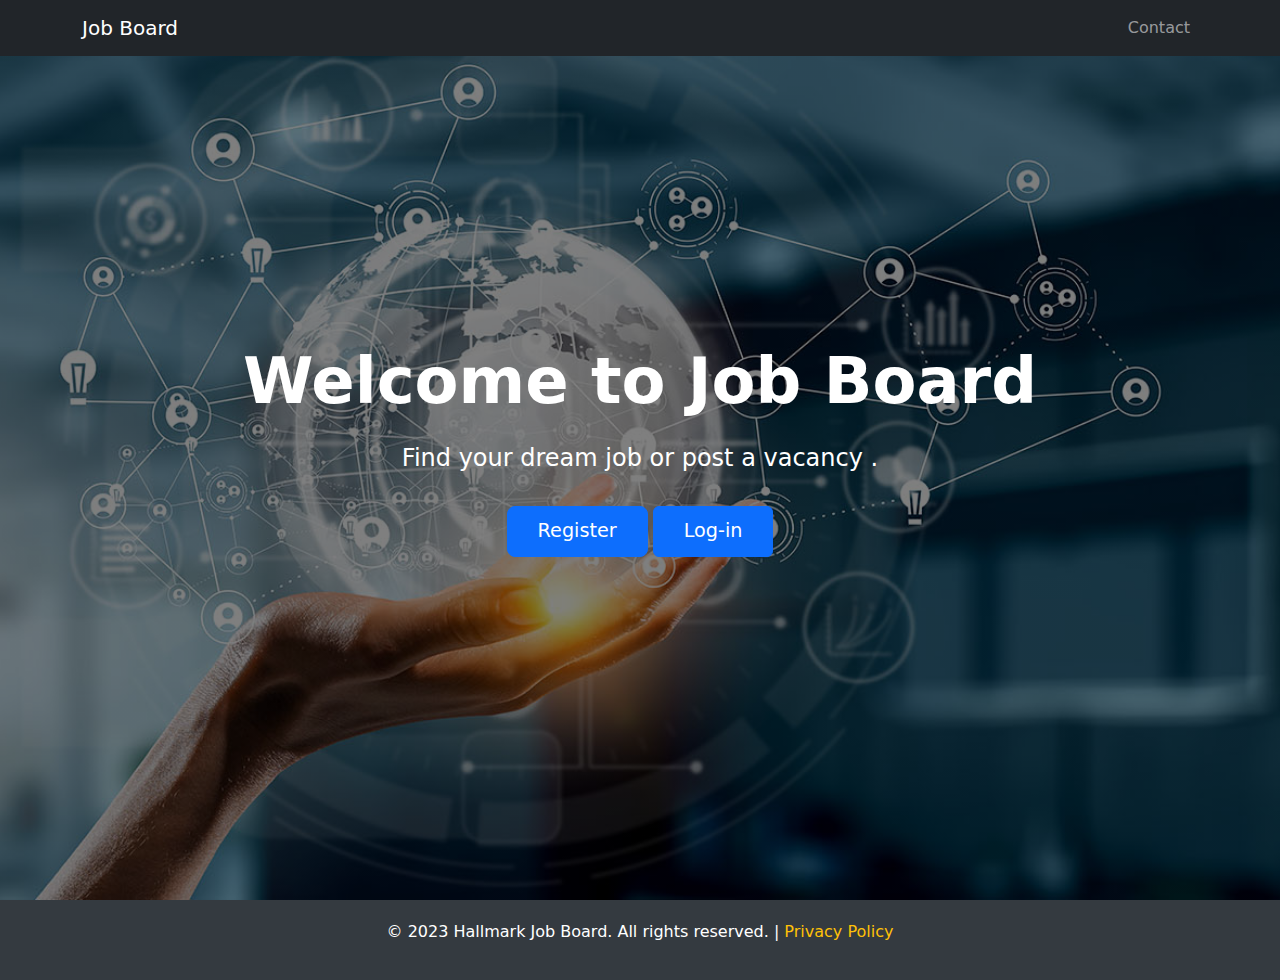
==== frontend/index.html @ e75c396b "Add files via upload" ====
<!DOCTYPE html>
<html lang="en">
<head>
    <meta charset="UTF-8">
    <meta name="viewport" content="width=device-width, initial-scale=1.0">
    <title>Job Board - Home</title>
    <link href="https://cdn.jsdelivr.net/npm/bootstrap@5.3.0-alpha1/dist/css/bootstrap.min.css" rel="stylesheet">
    <style>
        .hero-section {
            background: linear-gradient(rgba(0, 0, 0, 0.5), rgba(0, 0, 0, 0.5)), url('globe.jpg'); 
            background-size: cover;
            background-position: center;
            height: 100vh;
            display: flex;
            align-items: center; 
            justify-content: center;
            color: white;
            text-align: center;
        }
 
        .hero-section h1 {
            font-size: 4rem;
            font-weight: bold;
            margin-bottom: 20px;
        }

        .hero-section p {
            font-size: 1.5rem;
            margin-bottom: 30px;
        }

        .hero-section .btn {
            font-size: 1.2rem;
            padding: 10px 30px;
        }
        footer {
            background-color: #343a40;
            color: white;
            padding: 20px 0;
            text-align: center;
        }

        footer a {
            color: #ffc107;
            text-decoration: none;
        }

        footer a:hover {
            text-decoration: underline;
        }
    </style>
</head>
<body>  
    <nav class="navbar navbar-expand-lg navbar-dark bg-dark fixed-top">
        <div class="container">
            <a class="navbar-brand" href="#">Job Board</a>
            <button class="navbar-toggler" type="button" data-bs-toggle="collapse" data-bs-target="#navbarNav" aria-controls="navbarNav" aria-expanded="false" aria-label="Toggle navigation">
                <span class="navbar-toggler-icon"></span>
            </button>
            <div class="collapse navbar-collapse" id="navbarNav">
                <ul class="navbar-nav ms-auto">

                    <li class="nav-item">
                        <a class="nav-link" href="contact.html">Contact</a>
                    </li>
                </ul>
            </div>  
        </div>
    </nav>
    <div class="hero-section">  
        <div class="container">
            <h1>Welcome to Job Board</h1>
            <p>Find your dream job or post a vacancy .</p>
            <a href="register.html" class="btn btn-primary btn-lg">Register  </a>
            <a href="login.html" class="btn btn-primary">Log-in</a>
        </div>
    </div>
    <footer>
        <div class="container"> 
            <p>&copy; 2023 Hallmark Job Board. All rights reserved. | <a href="privacy.html">Privacy Policy</a></p>
        </div> 
    </footer>
    <script src="https://cdn.jsdelivr.net/npm/bootstrap@5.3.0-alpha1/dist/js/bootstrap.bundle.min.js"></script>
</body>
</html>
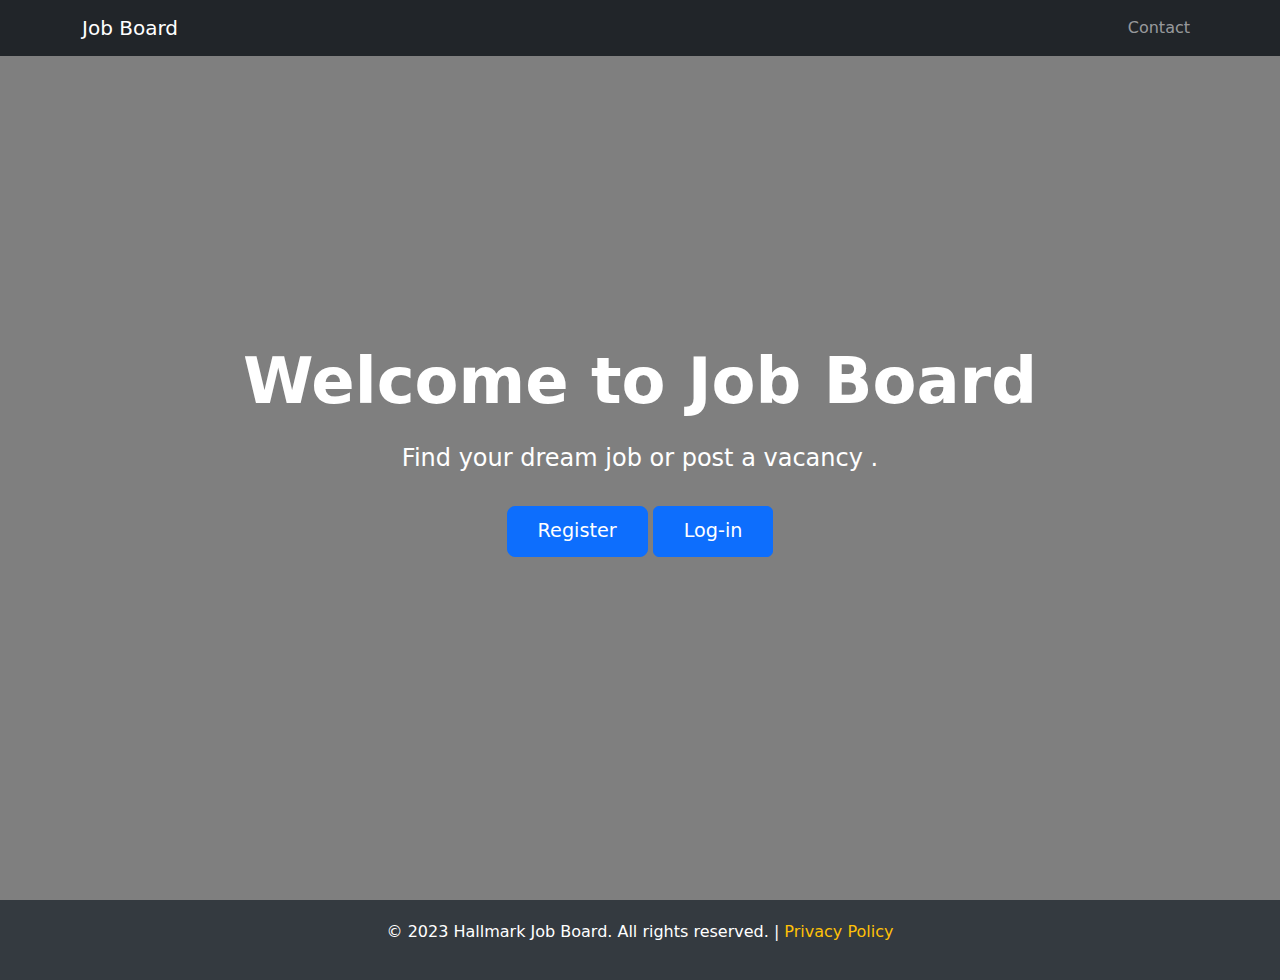
==== commit bc18e65f: "changes" ====
--- a/frontend/index.html
+++ b/frontend/index.html
@@ -7,7 +7,7 @@
     <link href="https://cdn.jsdelivr.net/npm/bootstrap@5.3.0-alpha1/dist/css/bootstrap.min.css" rel="stylesheet">
     <style>
         .hero-section {
-            background: linear-gradient(rgba(0, 0, 0, 0.5), rgba(0, 0, 0, 0.5)), url('globe.jpg'); 
+            background: linear-gradient(rgba(0, 0, 0, 0.5), rgba(0, 0, 0, 0.5)), url('/static/images/globe.jpg'); 
             background-size: cover;
             background-position: center;
             height: 100vh;
@@ -71,8 +71,8 @@
         <div class="container">
             <h1>Welcome to Job Board</h1>
             <p>Find your dream job or post a vacancy .</p>
-            <a href="register.html" class="btn btn-primary btn-lg">Register  </a>
-            <a href="login.html" class="btn btn-primary">Log-in</a>
+            <a href="/register" class="btn btn-primary btn-lg">Register  </a>
+            <a href="/login" class="btn btn-primary">Log-in</a>
         </div>
     </div>
     <footer>
